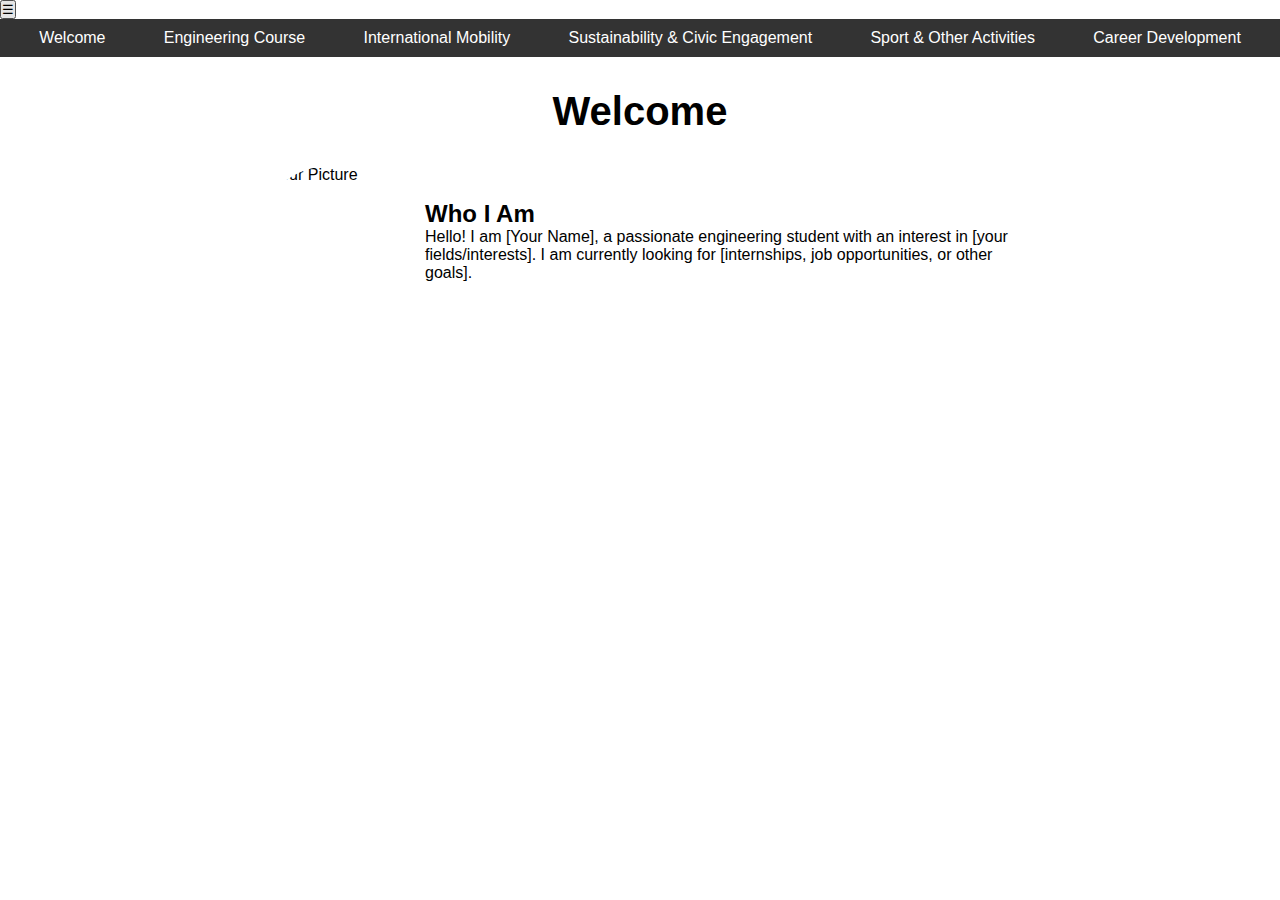
==== index.html @ fcc7c44a "fix" ====
<!DOCTYPE html>
<html lang="en">
<head>
    <meta charset="UTF-8">
    <meta name="viewport" content="width=device-width, initial-scale=1.0">
    <title>Welcome - My ePortfolio</title>
    <link rel="stylesheet" href="style.css">
</head>
<body>

	
    <nav>
		<button class="hamburger-menu" onclick="toggleMenu()">☰</button>
        <ul class=="nav-links">
            <li><a href="index.html">Welcome</a></li>
            <li><a href="engineering.html">Engineering Course</a></li>
            <li><a href="mobility.html">International Mobility</a></li>
            <li><a href="sustainability.html">Sustainability & Civic Engagement</a></li>
            <li><a href="sports.html">Sport & Other Activities</a></li>
            <li><a href="career.html">Career Development</a></li>
        </ul>
    </nav>

    <section id="welcome">
        <h1>Welcome</h1>
        <div class="welcome-content">
            <img src="pictures/your-picture.png" alt="Your Picture" class="profile-pic">
            <div class="intro-text">
                <h2>Who I Am</h2>
                <p>Hello! I am [Your Name], a passionate engineering student with an interest in [your fields/interests]. I am currently looking for [internships, job opportunities, or other goals].</p>
            </div>
        </div>
    </section>
</body>
</html>
---- style.css ----
/* Basic Reset */
* {
    margin: 0;
    padding: 0;
    box-sizing: border-box;
}

@font-face {
    font-family: 'Space Grotesk';           /* Nom de la police que vous utiliserez */
    src: url('fonts/SpaceGrotesk.ttf') format('truetype');
    font-weight: normal;                    /* Poids, ajustable si besoin */
    font-style: normal;                     /* Style normal */
}

body {
    font-family: 'Space Grotesk', sans-serif;
    font-size: 1rem; /* Base font-size of 16px */
}



nav ul {
    display: flex;
    justify-content: space-around;
    background-color: #333;
    padding: 0.625rem; /* 10px */
}

nav ul li {
    list-style: none;
	text-align: center;
}

nav ul li a {
    color: white;
    text-decoration: none;
}

section {
    padding-left: 2.5rem; /* 40px */
	padding-right: 2.5rem; /* 40px */
    margin-left: 1.25rem; /* 20px */
	margin-right: 1.25rem; /* 20px */
}

/* Welcome Section */
.welcome-content {
    display: flex;
	justify-content: center; /* Centre horizontalement */
    align-items: center;     /* Centre verticalement */
    gap: 1.25rem; /* 20px */
}

.profile-pic {
    width: 9.375rem; /* 150px */
    height: 9.375rem; /* 150px */
    border-radius: 50%;
}

.intro-text {
    max-width: 37.5rem; /* 600px */
	
}

/* Engineering Course */
.semester-courses {
    display: flex;
    flex-wrap: wrap;
    gap: 1.25rem; /* 20px */
}

.semester {
    background: #f4f4f4;
    padding: 1.25rem; /* 20px */
    border-radius: 0.5rem; /* 8px */
    width: calc(50% - 1.25rem); /* Adjust width for gap */
}

/* International Mobility */
.mobility-content .travel-item,
.mobility-content .planned-travels {
    margin-bottom: 1.25rem; /* 20px */
}

/* Sustainability & Civic Engagement */
.engagement-content .engagement-item {
    margin-bottom: 1.25rem; /* 20px */
}

/* Sport & Other Activities */
.activities-grid {
    display: grid;
    grid-template-columns: repeat(2, 1fr);
    gap: 0.625rem; /* 10px */
}

.activity-box {
    width: 100%;
    padding-bottom: 100%;
    position: relative;
}

.activity-box img {
    position: absolute;
    top: 0;
    left: 0;
    width: 100%;
    height: 100%;
    object-fit: cover;
    border-radius: 0.5rem; /* 8px */
}

/* Career Development */
.career-content {
    display: flex;
    gap: 2rem; /* 20px */
    flex-wrap: wrap;
}

.cv-section,
.video-section {
    flex: 1 1 38rem;
	margin : 0;
	padding : 0;
}

/* Responsive Design */
@media (max-width: 48rem) { /* 768px */
    nav ul {
        flex-direction: column;
    }

    .welcome-content,
    .semester-courses,
    .career-content {
        flex-direction: column;
    }

    .semester {
        width: 100%;
    }

    .activities-grid {
        grid-template-columns: 1fr;
    }
}

h1 {
    text-align: center;
	padding: 2rem;
	font-size: 2.5rem;
}

.cv-container {
    display: flex;
    border-left: 0.3125rem solid #3498db;
    padding: 0;
    margin-top: 1.25rem;
	margin-bottom: 1.25rem;
    background-color: #f9f9f9;
    max-width: 100%; /* Limite la largeur à 100% de l'écran */
    flex-wrap: wrap; /* Permet aux éléments de passer à la ligne si besoin */
}

.cv-header {
    display: flex;
    flex-direction: column;
    align-items: center;
    padding: 1rem;
    background-color: #97d4dc;
    width: 100%; /* Ajuste la largeur au conteneur */
    max-width: 100%;
}

.cv-photo {
    width: 6.25rem; /* 100px à rem */
    height: 6.25rem;
    border-radius: 50%;
    overflow: hidden;
    margin-bottom: 1rem;
    margin-top: 1rem;
}

.cv-photo img {
    width: 100%;
    height: auto;
    object-fit: cover;
}

.cv-content {
    margin-top: 1.25rem;
    padding-left: 2rem;
    padding-right: 2rem;
    flex: 1;
    width: 100%;
}

@media (max-width: 48rem) { /* Pour les écrans en dessous de 768px */
    .cv-container {
        flex-direction: column; /* Arrange les éléments verticalement */
        padding: 1rem; /* Réduit le padding sur mobile */
    }

    .cv-header, .cv-content {
        padding: 1rem;
        width: 100%; /* Occupe toute la largeur disponible */
    }

    .cv-content h2 {
        font-size: 1.25rem; /* Taille réduite pour les petits écrans */
    }

    .toggle-button {
        font-size: 0.875rem; /* Ajuste la taille du texte pour mobile */
        padding: 0.5rem 0.75rem; /* Rend le bouton plus compact */
    }
}

.cv-info h1 {
    margin: 0;
    font-size: 1.125rem; /* 18px à rem */
    text-align: center; /* Centrer le texte */
	padding: 0;
	
	
}

.cv-info p {
    margin: 0.3125rem 0; /* 5px à rem */
    text-align: center; /* Centrer le texte */

}


.cv-content h2 {
    border-bottom: 0.125rem solid #3498db; /* 2px à rem */
    padding-bottom: 0.3125rem; /* 5px à rem */
	
}

.cv-content ul {
    list-style-type: none; /* Supprimer les puces de la liste */
    padding: 0; /* Enlever le padding */
}

.cv-content li {
    margin-bottom: 0.9375rem; /* 15px à rem */
}

.hidden {
    display: none;
}

.toggle-button {
    margin-left: 1rem; /* Espacement à gauche du bouton */
    padding: 0.5rem 1rem; /* Espacement intérieur */
    background-color: #007bff; /* Couleur d'arrière-plan du bouton */
    color: white; /* Couleur du texte */
    border: none; /* Supprime la bordure par défaut */
    border-radius: 5px; /* Arrondir les coins */
    cursor: pointer; /* Change le curseur au survol */
	vertical-align: middle; /* Aligne verticalement le bouton */
    line-height: normal; /* Assure une hauteur de ligne normale */
    font-size: 1rem; /* Taille de police */
}

.toggle-button:hover {
    background-color: #0056b3; /* Couleur au survol */
}

.cv-section h2 {
    display: flex; /* Utilise Flexbox */
    justify-content: space-between; /* Espace entre les éléments, bouton à droite */
    align-items: center; /* Centre verticalement le contenu */
}
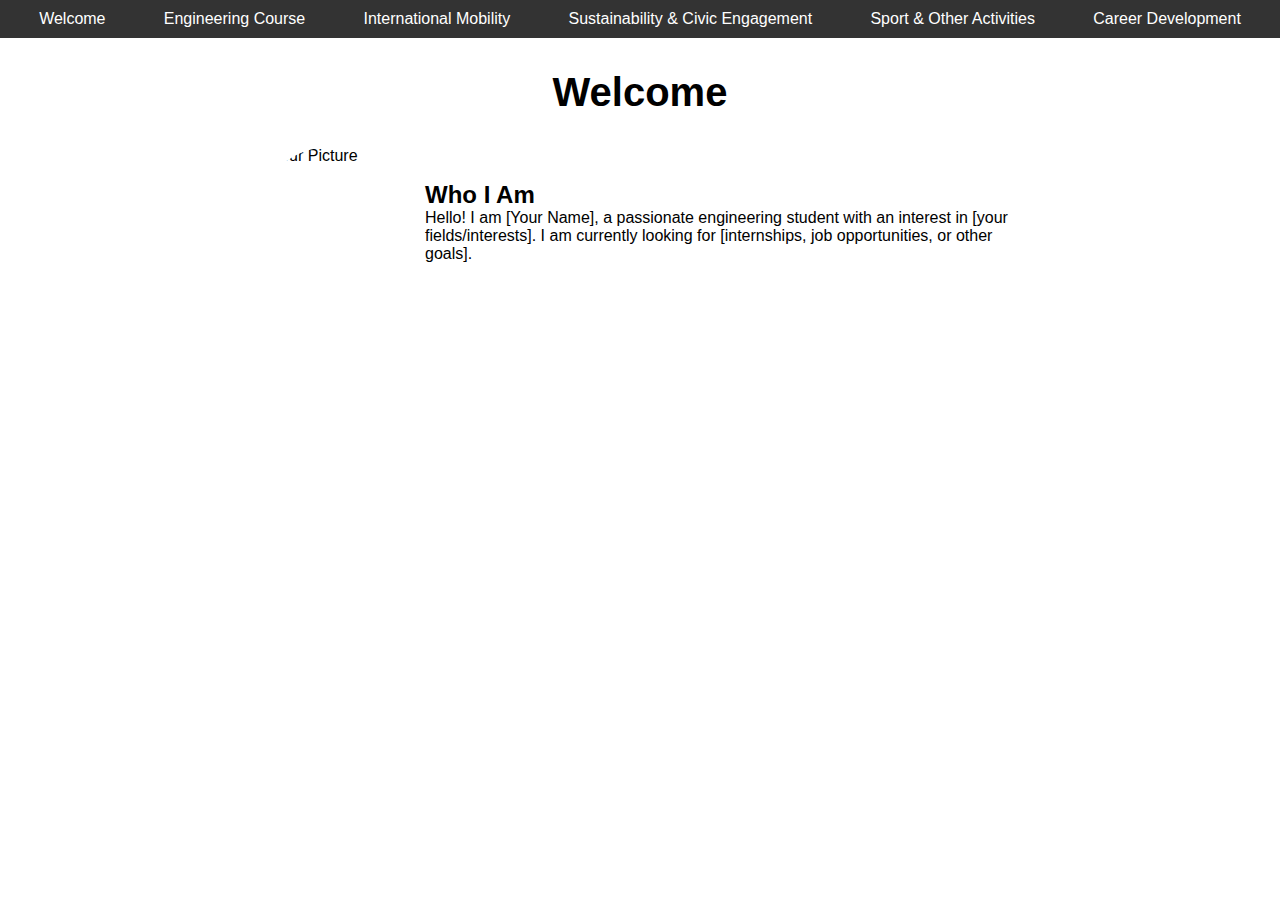
==== commit e6192cea: "fix titre career" ====
--- a/index.html
+++ b/index.html
@@ -10,7 +10,6 @@
 
 	
     <nav>
-		<button class="hamburger-menu" onclick="toggleMenu()">☰</button>
         <ul class=="nav-links">
             <li><a href="index.html">Welcome</a></li>
             <li><a href="engineering.html">Engineering Course</a></li>
--- a/style.css
+++ b/style.css
@@ -149,6 +149,23 @@
     text-align: center;
 	padding: 2rem;
 	font-size: 2.5rem;
+	
+}
+
+/* Pour les écrans de taille moyenne (tablettes) */
+@media (max-width: 768px) {
+    h1 {
+        font-size: 2rem; /* Taille de police réduite pour les tablettes */
+		padding: 1.5rem;
+    }
+}
+
+/* Pour les petits écrans (smartphones) */
+@media (max-width: 480px) {
+    h1 {
+        font-size: 2rem; /* Taille de police plus petite pour les téléphones */
+		padding: 1rem;
+    }
 }
 
 .cv-container {
@@ -156,10 +173,9 @@
     border-left: 0.3125rem solid #3498db;
     padding: 0;
     margin-top: 1.25rem;
-	margin-bottom: 1.25rem;
+    margin-bottom: 1.25rem;
     background-color: #f9f9f9;
-    max-width: 100%; /* Limite la largeur à 100% de l'écran */
-    flex-wrap: wrap; /* Permet aux éléments de passer à la ligne si besoin */
+    max-width: 100%;
 }
 
 .cv-header {
@@ -168,10 +184,18 @@
     align-items: center;
     padding: 1rem;
     background-color: #97d4dc;
-    width: 100%; /* Ajuste la largeur au conteneur */
-    max-width: 100%;
-}
-
+    width: 15rem; /* Largeur fixe pour la section de gauche */
+}
+
+.cv-content {
+    margin-top: 0;
+    padding-left: 2rem;
+    padding-right: 2rem;
+	padding-top: 1rem;
+    padding-bottom: 1rem;
+    flex: 1; /* Occupe tout l'espace restant */
+    width: auto; /* Prend la largeur disponible */
+}
 .cv-photo {
     width: 6.25rem; /* 100px à rem */
     height: 6.25rem;
@@ -187,22 +211,16 @@
     object-fit: cover;
 }
 
-.cv-content {
-    margin-top: 1.25rem;
-    padding-left: 2rem;
-    padding-right: 2rem;
-    flex: 1;
-    width: 100%;
-}
+
 
 @media (max-width: 48rem) { /* Pour les écrans en dessous de 768px */
     .cv-container {
         flex-direction: column; /* Arrange les éléments verticalement */
-        padding: 1rem; /* Réduit le padding sur mobile */
+        
     }
 
     .cv-header, .cv-content {
-        padding: 1rem;
+        
         width: 100%; /* Occupe toute la largeur disponible */
     }
 
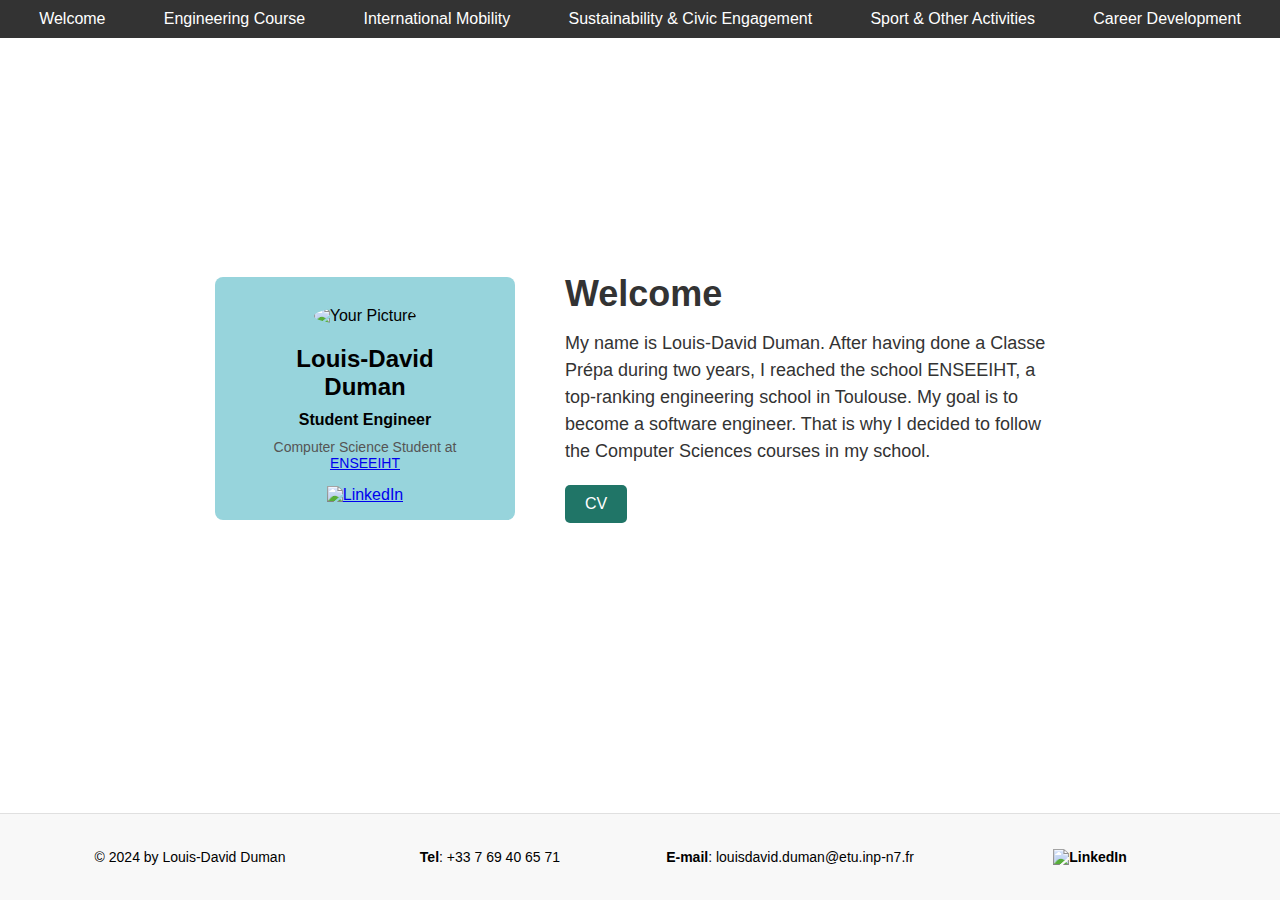
==== commit 016ffaa8: "mise à jour du site" ====
--- a/index.html
+++ b/index.html
@@ -7,10 +7,8 @@
     <link rel="stylesheet" href="style.css">
 </head>
 <body>
-
-	
     <nav>
-        <ul class=="nav-links">
+        <ul class="nav-links">
             <li><a href="index.html">Welcome</a></li>
             <li><a href="engineering.html">Engineering Course</a></li>
             <li><a href="mobility.html">International Mobility</a></li>
@@ -21,14 +19,44 @@
     </nav>
 
     <section id="welcome">
-        <h1>Welcome</h1>
-        <div class="welcome-content">
-            <img src="pictures/your-picture.png" alt="Your Picture" class="profile-pic">
+        <div class="intro-container">
+            <div class="profile-card">
+                <img src="pictures/your-picture.png" alt="Your Picture" class="profile-pic">
+                <h1>Louis-David</h1>
+				<h1>Duman</h1>
+                <p class="job-title">Student Engineer</p>
+                <p class="education">Computer Science Student at <a href="https://www.enseeiht.fr" target="_blank">ENSEEIHT</a></p>
+                <a href="https://www.linkedin.com/in/louis-david-duman-0041172b9/" target="_blank">
+                    <img src="pictures/linkedin.png" alt="LinkedIn" class="linkedin-icon">
+                </a>
+            </div>
+
             <div class="intro-text">
-                <h2>Who I Am</h2>
-                <p>Hello! I am [Your Name], a passionate engineering student with an interest in [your fields/interests]. I am currently looking for [internships, job opportunities, or other goals].</p>
+                <h2>Welcome</h2>
+                <p>My name is Louis-David Duman. After having done a Classe Prépa during two years, I reached the school ENSEEIHT, a top-ranking engineering school in Toulouse. My goal is to become a software engineer. That is why I decided to follow the Computer Sciences courses in my school. </p>
+                <button class="btn cv-btn" onclick="window.location.href='career.html'">CV</button>
+
+                
             </div>
         </div>
     </section>
+	<footer>
+    <div class="footer-content">
+        <div class="footer-section">
+            <p>© 2024 by Louis-David Duman</p>
+        </div>
+        <div class="footer-section">
+            <p><strong>Tel</strong>: +33 7 69 40 65 71</p>
+        </div>
+        <div class="footer-section">
+            <p><strong>E-mail</strong>: louisdavid.duman@etu.inp-n7.fr</p>
+        </div>
+        <div class="footer-section">
+            <a href="https://www.linkedin.com/in/louis-david-duman-0041172b9/" target="_blank">
+                    <img src="pictures/linkedin.png" alt="LinkedIn" class="linkedin-icon-footer">
+                </a>
+        </div>
+    </div>
+	</footer>
 </body>
 </html>
--- a/style.css
+++ b/style.css
@@ -5,6 +5,10 @@
     box-sizing: border-box;
 }
 
+html, body {
+    height: 100%;
+}
+
 @font-face {
     font-family: 'Space Grotesk';           /* Nom de la police que vous utiliserez */
     src: url('fonts/SpaceGrotesk.ttf') format('truetype');
@@ -15,6 +19,8 @@
 body {
     font-family: 'Space Grotesk', sans-serif;
     font-size: 1rem; /* Base font-size of 16px */
+	display: flex;
+    flex-direction: column;
 }
 
 
@@ -44,29 +50,123 @@
 }
 
 /* Welcome Section */
-.welcome-content {
-    display: flex;
-	justify-content: center; /* Centre horizontalement */
-    align-items: center;     /* Centre verticalement */
-    gap: 1.25rem; /* 20px */
+#welcome {
+    display: flex;
+    justify-content: center;
+    align-items: center;
+    min-height: 80vh; /* Réduit à 80% de la hauteur de la page */
+    padding: 3.125rem 0; /* 50px -> 3.125rem */
+    
+}
+
+.intro-container {
+    display: flex;
+    max-width: 62.5rem; /* 1000px -> 62.5rem */
+    gap: 3.125rem; /* 50px -> 3.125rem */
+    align-items: center;	
+	padding : 1rem;
+	
+	
+}
+
+/* Profile Card */
+.profile-card {
+    background-color: #97d4dc;
+    padding: 1.875rem; 
+    border-radius: 0.5rem;
+    text-align: center;
+    width: 18.75rem; 
+	padding-bottom : 1rem;
 }
 
 .profile-pic {
-    width: 9.375rem; /* 150px */
-    height: 9.375rem; /* 150px */
+    width: 9.375rem;
+    height: 9.375rem; 
     border-radius: 50%;
-}
-
-.intro-text {
-    max-width: 37.5rem; /* 600px */
-	
-}
+    margin-bottom: 1.25rem;
+}
+
+.profile-card h1 {
+    margin: 0;
+    font-size: 1.5rem;
+    padding: 0;
+}
+
+.job-title {
+    font-weight: bold;
+    margin: 0.625rem 0;
+}
+
+.education {
+    font-size: 0.875rem;
+    color: #555;
+}
+
+.linkedin-icon {
+    width: 1.5rem; 
+    height: 1.5rem;
+    margin-top: 0.9375rem;
+}
+
+.icon {
+    width: 16px; /* ajustez la taille selon vos besoins */
+    height: 16px;
+    vertical-align: middle; /* aligne l'icône avec le texte */
+    margin-right: 5px; /* espace entre l'icône et l'adresse email */
+}
+
+@media (max-width: 48rem) { /* 768px */
+	.intro-container {
+		flex-direction : column;
+		gap: 1rem; /* 50px -> 3.125rem */
+		
+	}
+	#welcome {
+		min-height: 95vh; /* Réduit à 80% de la hauteur de la page */
+		padding : 0;
+	}
+}
+
+/* Intro Text */
+.intro-text h2 {
+    font-size: 2.25rem; 
+    color: #333;
+    margin-bottom: 0.9375rem; 
+}
+
+.intro-text p {
+    font-size: 1.125rem; 
+    color: #333;
+    line-height: 1.5;
+    max-width: 31.25rem; 
+}
+
+/* Buttons */
+.btn {
+    padding: 0.625rem 1.25rem;
+    font-size: 1rem; 
+    border: none;
+    border-radius: 0.3125rem; 
+    margin-top: 1.25rem;
+    cursor: pointer;
+	
+}
+
+.cv-btn {
+    background-color: #207567;
+    color: white;
+}
+
+
 
 /* Engineering Course */
 .semester-courses {
     display: flex;
+	flex-direction : column;
     flex-wrap: wrap;
     gap: 1.25rem; /* 20px */
+	justify-content: center;
+    align-items: center;
 }
 
 .semester {
@@ -76,12 +176,108 @@
     width: calc(50% - 1.25rem); /* Adjust width for gap */
 }
 
+.semester h2{
+	padding-bottom : 0.5rem;
+}
+.semester-content {
+	display: flex; /* Ajout de display: flex pour activer le centrage */
+    flex-direction: column; /* Aligner les éléments verticalement */
+    justify-content: center;
+    align-items: center;
+}
+
 /* International Mobility */
 .mobility-content .travel-item,
 .mobility-content .planned-travels {
     margin-bottom: 1.25rem; /* 20px */
 }
 
+#mobility, #sustainability {
+    text-align: center;
+}
+
+.mobility-content, .engagement-content {
+    display: flex;
+    flex-direction: column;
+    align-items: center;
+    max-width: 60rem;
+    margin: 0 auto;
+    padding: 1.25rem;
+}
+
+.mobility-content h1, .engagement-content h1{
+	padding-bottom : 0;
+	padding-top : 0.8rem;
+	
+}
+
+.travel-item, .engagement-item {
+    display: flex;
+    align-items: stretch;
+    width: 100%;
+    gap: 2.5rem;
+    padding: 1rem 0;
+}
+
+/* Styles pour l'image */
+.travel-image, .engagement-image {
+    width: auto;
+    height: 100%; 
+    max-width: 28rem; 
+    border-radius: 0.5rem;
+    object-fit: cover;
+}
+
+/* Styles pour le texte */
+.travel-text, .engagement-text {
+    flex: 1;
+    text-align: left;
+    display: flex;
+    flex-direction: column;
+    justify-content: center; 
+}
+.travel-text h2, .engagement-text h2 {
+	padding-bottom : 1rem;
+}
+/* Voyage pair : texte à gauche, image à droite (pour écrans larges) */
+.travel-item:nth-child(even), .engagement-item:nth-child(even) {
+    flex-direction: row-reverse;
+}
+
+/* Séparateur entre les voyages */
+.travel-separator, .engagement-separator {
+    width: 80%;
+    border: 0;
+    height: 1px;
+    background: #ddd;
+    margin: 1.5rem 0;
+}
+
+/* Mise en page en colonne sur écrans étroits */
+@media (max-width: 768px) {
+    .travel-item, .engagement-item {
+        flex-direction: column; /* Passe en colonne */
+        text-align: center; /* Centre le texte pour un affichage mobile plus propre */
+    }
+    
+    /* Annule l'alternance de flex-direction pour les éléments pairs */
+    .travel-item:nth-child(even), .engagement-item:nth-child(even) {
+        flex-direction: column;
+    }
+    
+    .travel-image, .engagement-image {
+        width: 100%; /* L'image prend la largeur complète */
+        height: auto; /* Ajuste la hauteur automatiquement */
+        max-width: none; /* Supprime la limite de largeur maximale */
+    }
+    
+    .travel-text, .engagement-text {
+        text-align: center; /* Centre le texte pour un meilleur rendu en colonne */
+    }
+}
+
+
+
 /* Sustainability & Civic Engagement */
 .engagement-content .engagement-item {
     margin-bottom: 1.25rem; /* 20px */
@@ -91,13 +287,16 @@
 .activities-grid {
     display: grid;
     grid-template-columns: repeat(2, 1fr);
-    gap: 0.625rem; /* 10px */
+    gap: 1.5rem; /* 10px */
+    margin-bottom: 1.25rem; /* 20px */
 }
 
 .activity-box {
     width: 100%;
-    padding-bottom: 100%;
-    position: relative;
+    padding-bottom: 25%; /* Ajustez le pourcentage pour modifier le ratio d'aspect */
+    position: relative; /* Nécessaire pour positionner le titre sur l'image */
+    max-height: 200px; /* Limitez la hauteur maximale */
+    overflow: hidden; /* Empêche le débordement du contenu */
 }
 
 .activity-box img {
@@ -106,14 +305,35 @@
     left: 0;
     width: 100%;
     height: 100%;
-    object-fit: cover;
+    object-fit: cover; /* Cela gardera les proportions de l'image */
     border-radius: 0.5rem; /* 8px */
 }
+
+.image-title {
+    position: absolute; /* Position absolue par rapport à .activity-box */
+   
+    color: white; /* Couleur du texte */
+    font-size: 20px; /* Taille du texte */
+	background: linear-gradient(to bottom right, rgba(128, 128, 128, 0.8), rgba(128, 128, 128, 0.5) 50%, rgba(128, 128, 128, 0.3) 70%, rgba(128, 128, 128, 0) 100%); 
+    padding: 5px 10px; /* Espace autour du texte */
+    border-top-left-radius: 5px; /* Coins arrondis */
+    z-index: 2; /* S'assurer que le titre est au-dessus de l'image */
+}
+
+@media (max-width: 1400px) { /* 768px */
+    .activities-grid {
+        display: grid;
+        grid-template-columns: repeat(1, 1fr);
+        gap: 1.5rem; /* 10px */
+        margin-bottom: 1.25rem; /* 20px */
+    }
+}
+
 
 /* Career Development */
 .career-content {
     display: flex;
-    gap: 2rem; /* 20px */
+    gap: 3rem; /* 20px */
     flex-wrap: wrap;
 }
 
@@ -182,7 +402,7 @@
     display: flex;
     flex-direction: column;
     align-items: center;
-    padding: 1rem;
+    padding: 0.5rem;
     background-color: #97d4dc;
     width: 15rem; /* Largeur fixe pour la section de gauche */
 }
@@ -204,6 +424,11 @@
     margin-bottom: 1rem;
     margin-top: 1rem;
 }
+.qrcode {
+    width: 6.25rem; /* 100px à rem */
+    height: 6.25rem;
+
+}
 
 .cv-photo img {
     width: 100%;
@@ -232,6 +457,12 @@
         font-size: 0.875rem; /* Ajuste la taille du texte pour mobile */
         padding: 0.5rem 0.75rem; /* Rend le bouton plus compact */
     }
+	
+	.career-content {
+    display: flex;
+    gap: 2rem; /* 20px */
+    flex-wrap: wrap;
+}
 }
 
 .cv-info h1 {
@@ -243,14 +474,28 @@
 	
 }
 
+.coding-skills h2, .language-skills h2{
+	margin: 0;
+    font-size: 1rem; /* 18px à rem */
+    text-align: center; /* Centrer le texte */
+	padding: 0.5rem;
+}
+
+.cv-info h2 {
+    margin: 0;
+    font-size: 0.8rem; /* 18px à rem */
+    text-align: center; /* Centrer le texte */
+	padding: 0.5rem;
+}
+
 .cv-info p {
     margin: 0.3125rem 0; /* 5px à rem */
     text-align: center; /* Centrer le texte */
-
-}
-
-
-.cv-content h2 {
+	font-size: 0.8rem;
+}
+
+
+.coding-skills h2, .language-skills h2, .cv-content h2 {
     border-bottom: 0.125rem solid #3498db; /* 2px à rem */
     padding-bottom: 0.3125rem; /* 5px à rem */
 	
@@ -262,28 +507,40 @@
 }
 
 .cv-content li {
-    margin-bottom: 0.9375rem; /* 15px à rem */
+    margin-top: 0.3rem; /* 15px à rem */
 }
 
 .hidden {
     display: none;
 }
 
-.toggle-button {
-    margin-left: 1rem; /* Espacement à gauche du bouton */
-    padding: 0.5rem 1rem; /* Espacement intérieur */
-    background-color: #007bff; /* Couleur d'arrière-plan du bouton */
-    color: white; /* Couleur du texte */
-    border: none; /* Supprime la bordure par défaut */
-    border-radius: 5px; /* Arrondir les coins */
-    cursor: pointer; /* Change le curseur au survol */
-	vertical-align: middle; /* Aligne verticalement le bouton */
-    line-height: normal; /* Assure une hauteur de ligne normale */
-    font-size: 1rem; /* Taille de police */
-}
-
-.toggle-button:hover {
-    background-color: #0056b3; /* Couleur au survol */
+.cv-title {
+    display: flex;
+    justify-content: space-between;
+    align-items: center;
+}
+
+.button-container {
+    display: flex;
+    gap: 0.625rem; /* 10px -> 0.625rem */
+}
+
+.toggle-button,
+.download-button {
+    padding: 0.5rem 0.75rem; /* 8px 12px -> 0.5rem 0.75rem */
+    font-size: 0.875rem; /* 14px -> 0.875rem */
+    color: #ffffff;
+    background-color: #007BFF;
+    border: none;
+    border-radius: 0.25rem; /* 4px -> 0.25rem */
+    cursor: pointer;
+    transition: background-color 0.3s;
+}
+
+/* Effet au survol */
+.toggle-button:hover,
+.download-button:hover {
+    background-color: #0056b3;
 }
 
 .cv-section h2 {
@@ -292,3 +549,130 @@
     align-items: center; /* Centre verticalement le contenu */
 }
 
+@media print {
+    body {
+        margin: 0;
+        padding: 0;
+    }
+    .cv-container {
+        width: 100%;
+    }
+}
+
+@media (max-width: 768px) {
+    .button-container {
+        flex-direction: column; /* Les boutons passent en colonne */
+        align-items: flex-start; /* Aligne les boutons à gauche */
+        gap: 0.5rem; /* Espacement vertical entre les boutons */
+    }
+}
+/* Compétences en langues */
+.coding-skills, .language-skills {
+    display: flex;
+    flex-direction: column;
+    gap: 0.5rem; /* Espacement entre les langues */
+    width: 100%;
+}
+
+.language {
+	padding-left: 0.5rem;
+	padding-right: 0.5rem;
+    display: flex;
+    justify-content: space-between; /* Place le nom de la langue à gauche et les cercles à droite */
+    align-items: center;
+}
+
+.language span {
+    font-size: 0.875rem;
+    font-weight: bold;
+}
+
+.level {
+    display: flex;
+    gap: 0.25rem; /* Espace entre les cercles */
+}
+
+.circle {
+    width: 0.625rem; /* 10px */
+    height: 0.625rem;
+    border-radius: 50%;
+    background-color: #ddd; /* Couleur des cercles non remplis */
+}
+
+.circle.filled {
+    background-color: #3498db; /* Couleur des cercles remplis */
+}
+
+.language-note {
+    font-size: 0.75rem; /* Taille plus petite pour la note */
+    color: #555; /* Couleur plus douce */
+    display: block; /* Pour que la note soit sur une nouvelle ligne */
+    text-align: right; /* Aligne le texte à droite sous les cercles */
+}
+
+.video-container {
+	margin-top: 1.45rem; /* Ajuste la valeur selon l'espace souhaité */
+	margin-bottom: 1.45rem; /* Ajuste la valeur selon l'espace souhaité */
+    position: relative;
+    width: 100%;       /* Prend toute la largeur du conteneur parent */
+    padding-bottom: 56.25%; /* Ratio 16:9, soit 9/16 = 0.5625 ou 56.25% */
+    height: 0;         /* Sert de base pour le ratio */
+    overflow: hidden;
+}
+
+.video-container iframe {
+    position: absolute;
+    top: 0;
+    left: 0;
+    width: 100%;       /* La vidéo prend toute la largeur du conteneur */
+    height: 100%;      /* La hauteur est calculée automatiquement selon le ratio */
+}
+
+
+
+footer {
+    background-color: #f8f8f8;
+    padding: 1.25rem; /* 20px -> 1.25rem */
+    border-top: 0.0625rem solid #e0e0e0; /* 1px -> 0.0625rem */
+    font-size: 0.875rem; /* 14px -> 0.875rem */
+	margin-bottom: 0;
+	margin-top: auto;
+}
+
+.footer-content {
+    display: flex;
+    justify-content: space-between; /* Peut être changé à 'center' ou 'flex-start' si besoin */
+    align-items: center; /* Centre verticalement */
+    max-width: 75rem; /* 1200px -> 75rem */
+    margin: 0 auto;
+    flex-wrap: wrap;
+}
+
+.footer-section {
+    flex: 1;
+    min-width: 9.375rem; /* 150px -> 9.375rem */
+    margin: 0.625rem; /* 10px -> 0.625rem */
+    display: flex; /* Utiliser flexbox pour centrer le contenu */
+    flex-direction: column; /* Organiser le contenu en colonne */
+    align-items: center; /* Centre horizontalement */
+    text-align: center; /* Centre le texte */
+}
+
+.footer-section p {
+    margin: 0.3125rem 0; /* 5px -> 0.3125rem */
+}
+
+.footer-section a {
+    color: black;
+    text-decoration: none;
+    font-weight: bold;
+}
+
+.footer-section a:hover {
+    text-decoration: underline;
+}
+
+.linkedin-icon-footer {
+    width: 1.5rem; 
+    height: 1.5rem;
+}
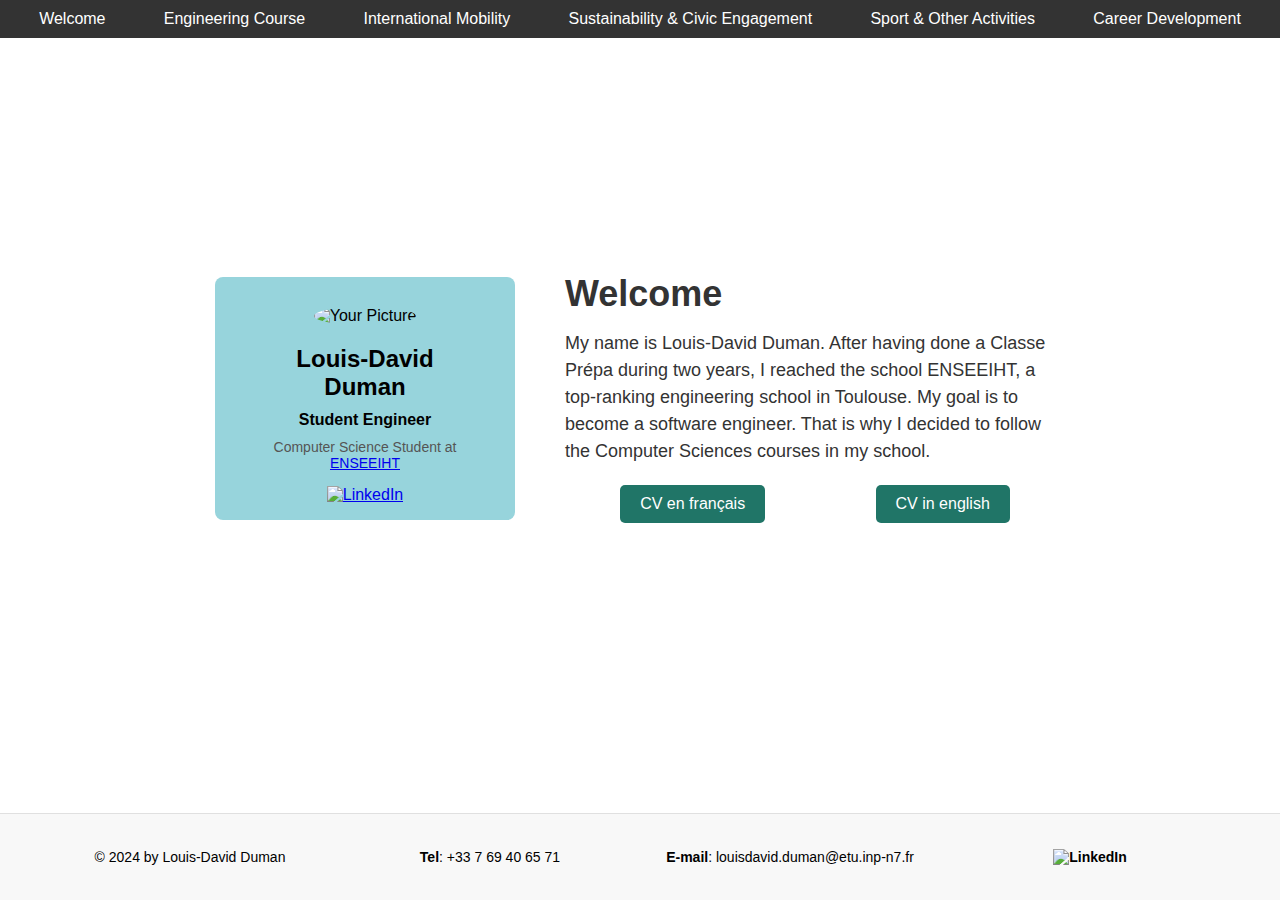
==== commit b4e0e488: "add cv fr en" ====
--- a/index.html
+++ b/index.html
@@ -34,8 +34,10 @@
             <div class="intro-text">
                 <h2>Welcome</h2>
                 <p>My name is Louis-David Duman. After having done a Classe Prépa during two years, I reached the school ENSEEIHT, a top-ranking engineering school in Toulouse. My goal is to become a software engineer. That is why I decided to follow the Computer Sciences courses in my school. </p>
-                <button class="btn cv-btn" onclick="window.location.href='career.html'">CV</button>
-
+                <div class="btns">
+				<button class="btn cv-btn" onclick="window.location.href='career-fr.html'">CV en français</button>
+				<button class="btn cv-btn" onclick="window.location.href='career-en.html'">CV in english</button>
+				</div>
                 
             </div>
         </div>
--- a/style.css
+++ b/style.css
@@ -152,9 +152,14 @@
 	
 }
 
+.btns {
+	display : flex;
+	justify-content: space-around;
+}
 .cv-btn {
     background-color: #207567;
     color: white;
+
 }
 
 
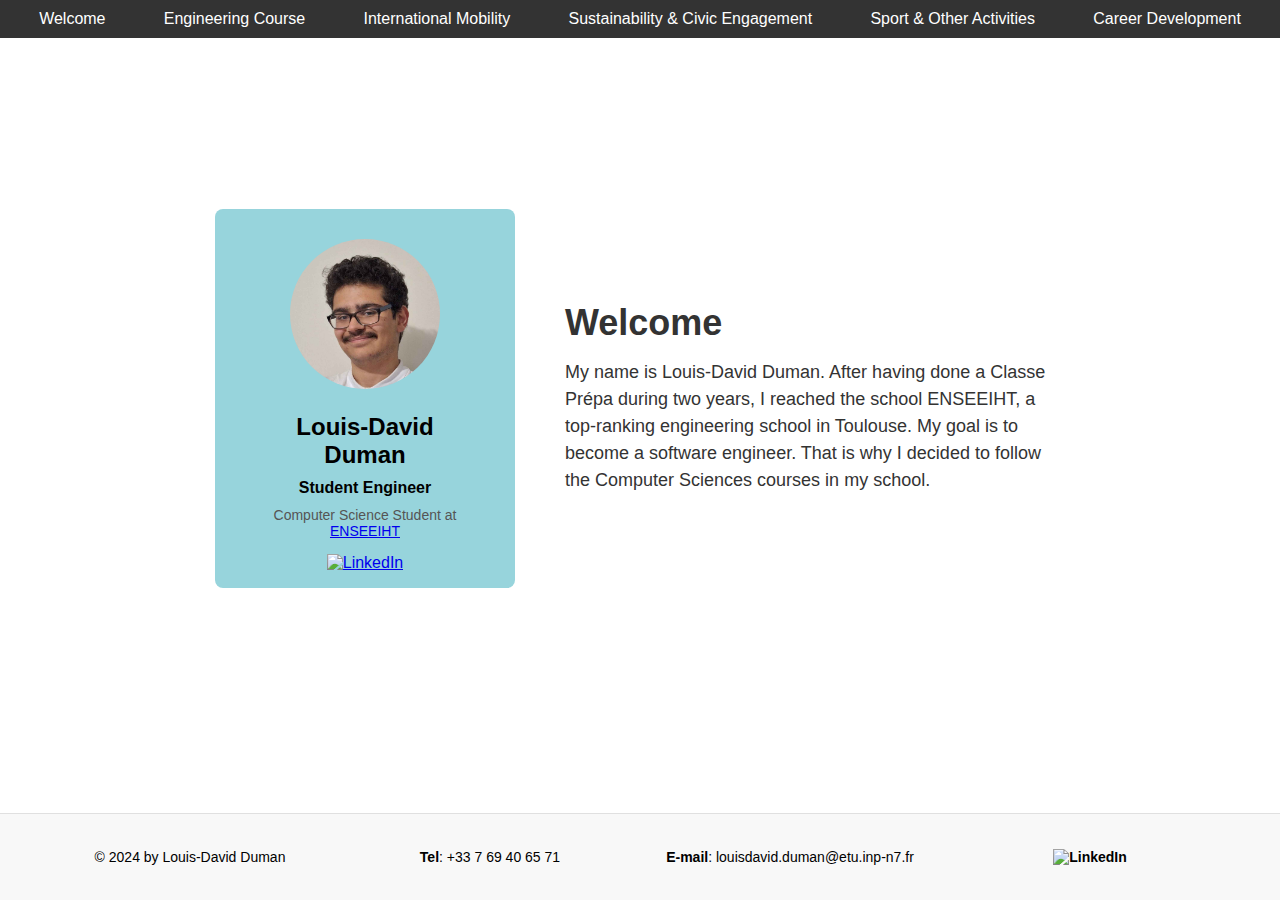
==== commit 4949c838: "finalisation de la v1 du portfolio" ====
--- a/index.html
+++ b/index.html
@@ -21,7 +21,7 @@
     <section id="welcome">
         <div class="intro-container">
             <div class="profile-card">
-                <img src="pictures/your-picture.png" alt="Your Picture" class="profile-pic">
+                <img src="pictures/your-picture.jpg" alt="Your Picture" class="profile-pic">
                 <h1>Louis-David</h1>
 				<h1>Duman</h1>
                 <p class="job-title">Student Engineer</p>
@@ -34,10 +34,13 @@
             <div class="intro-text">
                 <h2>Welcome</h2>
                 <p>My name is Louis-David Duman. After having done a Classe Prépa during two years, I reached the school ENSEEIHT, a top-ranking engineering school in Toulouse. My goal is to become a software engineer. That is why I decided to follow the Computer Sciences courses in my school. </p>
-                <div class="btns">
+                <!--
+				<div class="btns">
+				
 				<button class="btn cv-btn" onclick="window.location.href='career-fr.html'">CV en français</button>
 				<button class="btn cv-btn" onclick="window.location.href='career-en.html'">CV in english</button>
 				</div>
+				-->
                 
             </div>
         </div>
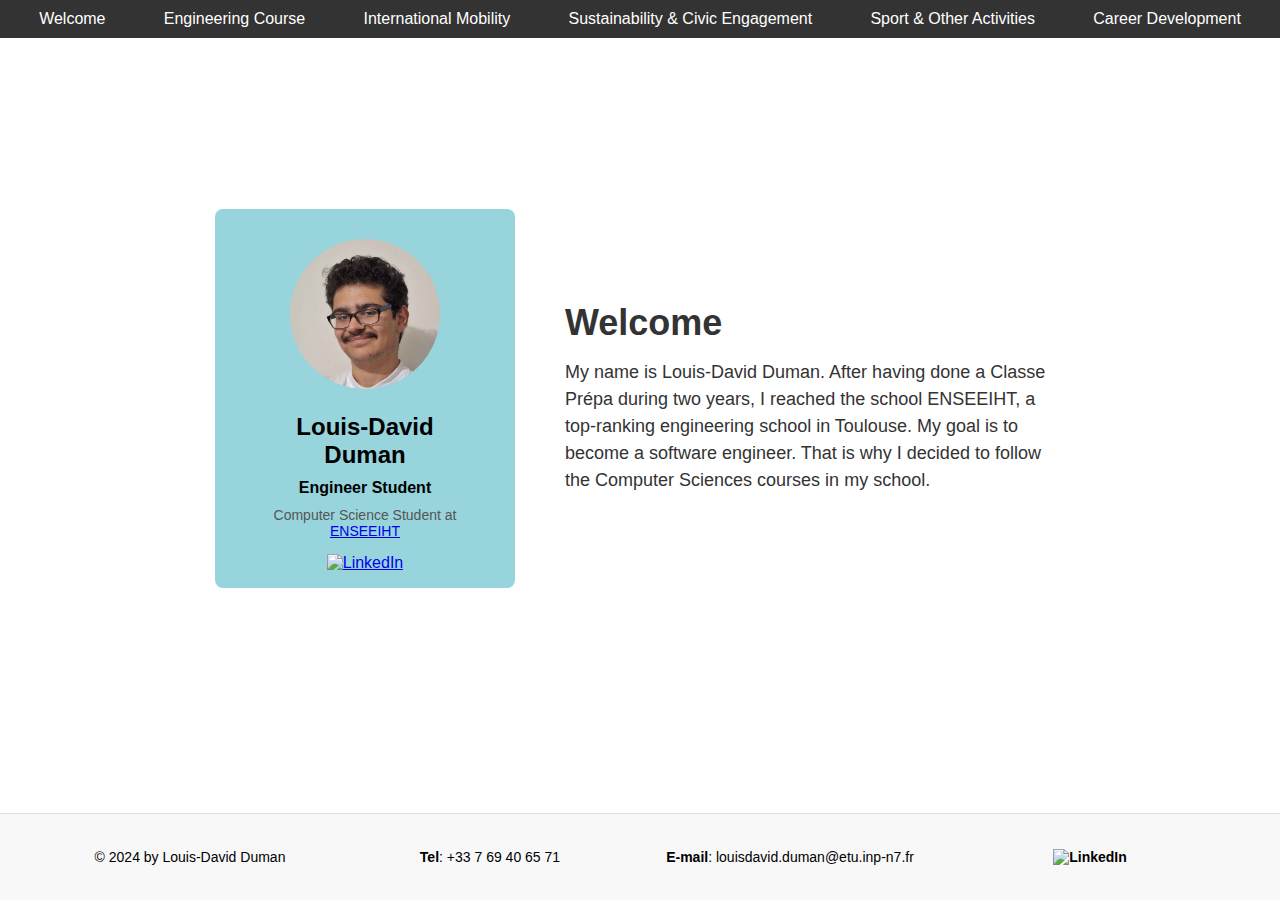
==== commit ee658176: "modif typo index" ====
--- a/index.html
+++ b/index.html
@@ -24,7 +24,7 @@
                 <img src="pictures/your-picture.jpg" alt="Your Picture" class="profile-pic">
                 <h1>Louis-David</h1>
 				<h1>Duman</h1>
-                <p class="job-title">Student Engineer</p>
+                <p class="job-title">Engineer Student</p>
                 <p class="education">Computer Science Student at <a href="https://www.enseeiht.fr" target="_blank">ENSEEIHT</a></p>
                 <a href="https://www.linkedin.com/in/louis-david-duman-0041172b9/" target="_blank">
                     <img src="pictures/linkedin.png" alt="LinkedIn" class="linkedin-icon">
